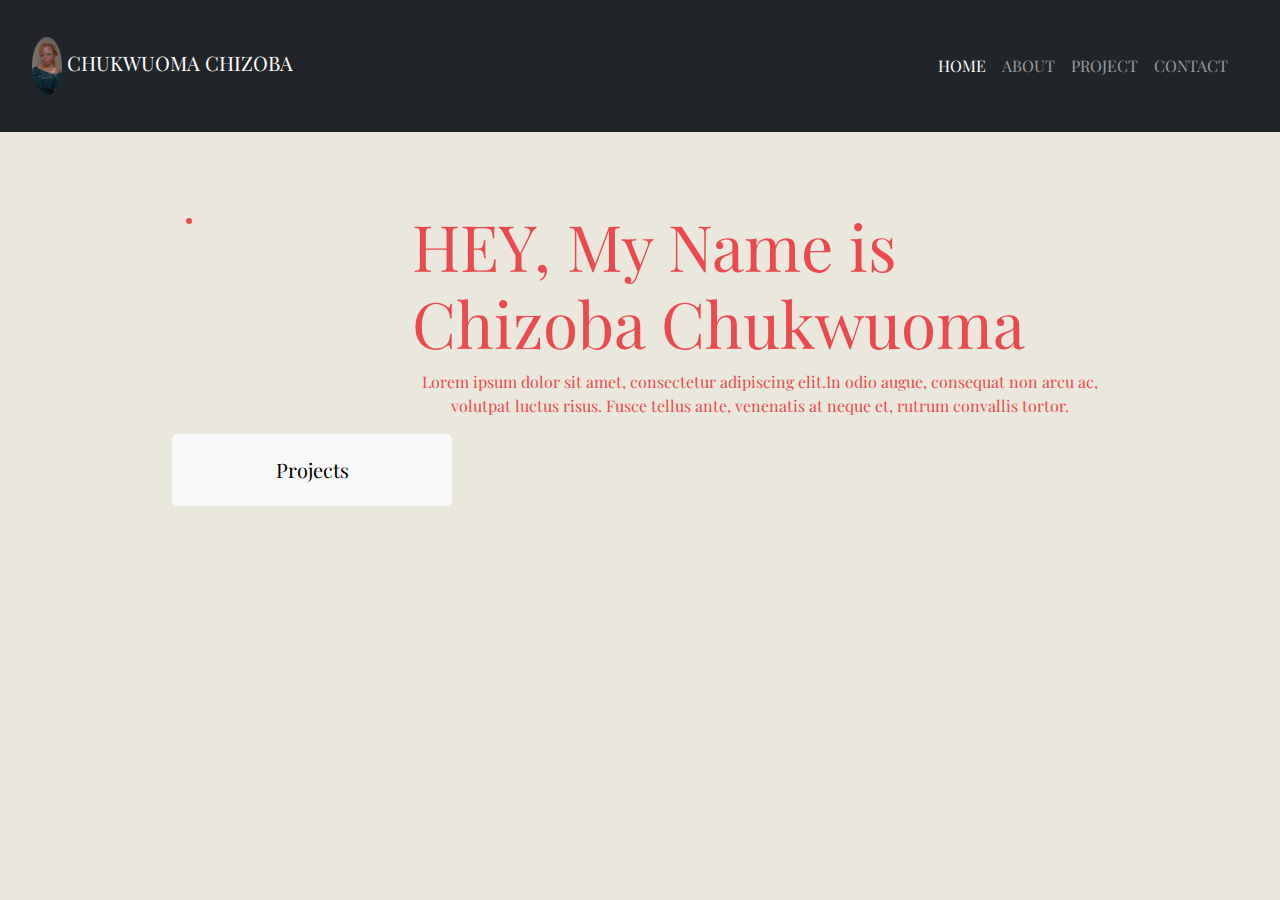
==== myportfolio/index.html @ f114935c "Initial commit" ====
<!DOCTYPE html>
<html lang="en">
  <head>
    <meta charset="utf-8" />
    <title>classy chizzy's portfolio</title>
    <meta
      name="viewport"
      content="width=device-width, initial-scale=1 shrink-to-fit=no"
    />
    <link rel="stylesheet" href="css/bootstrap.css" />
    <link rel="stylesheet" href="./css/site.css" />
    <link
      href="https://fonts.googleapis.com/css2?family=Playfair+Display:wght@600&display=swap"
      rel="stylesheet"
    />
  </head>
  <body>
    <header>
      <!--navbar-expand-sm extends the content vertically on smaller screens-->
      <nav class="navbar navbar-expand-sm navbar-dark fixed-top bg-dark">
        <a class="navbar-brand mr-4" href="index.html">
          <img src="images/1631907172016.jpg" class="rounded-circle 
          img-fluid d-inline-block align-text-center" width="30"height="24" alt=""/>
          Chukwuoma Chizoba
        </a>

        <!--to create a collapsing nav bar menu-->
        <div class="collapse navbar-collapse" id="navbarNav">
          <div class="container">
            <ul class="nav navbar-nav mr-auto justify-content-end">
              <li class="nav-item">
                <a class="nav-link active" aria-current="page" href="index.html"
                  >Home</a
                >
              </li>
              <li class="nav-item">
                <a class="nav-link" href="#">About</a>
              </li>
              <li class="nav-item">
                <a class="nav-link" href="#">Project</a>
              </li>
              <li class="nav-item">
                <a class="nav-link" href="#">Contact</a>
              </li>
            </ul>
          </div>
        </div>
      </nav>
    </header>
    <main role="main">
      <div class="container">
        <div class="row">
            <div class="col-3">
                <ul>
                    <li><a class="bg-primary"></a></li>
                </ul>
            </div>
        <div class="col-9">
            <h1 class="mt-8 text-capitalise display-3">HEY, My Name is Chizoba Chukwuoma</h1>
            <p class="text-center">
              Lorem ipsum dolor sit amet, consectetur adipiscing elit.In odio augue, consequat non arcu ac, volutpat luctus risus.
               Fusce tellus ante, venenatis at neque et, rutrum convallis tortor.
            </p>
        </div>
        <div>
          <a class="btn btn-light btn-lg " role="button" href="#">
            Projects
          </a>
        </div>
        </div>

      </div>
    </main>
  </body>
</html>
---- myportfolio/css/site.css ----
body{
    margin:10rem;
    padding-top: 3rem;
    padding-bottom:3rem ;
    background-color: #EAE7DC;
    font-family: 'Playfair Display', serif;
}

.navbar{
    text-transform:uppercase;
    padding:2rem;
}


main{
    color: #EA4a4f;
    
    
}
.btn{
    margin-right:4em;
    padding:1em;
    width:14em;
}
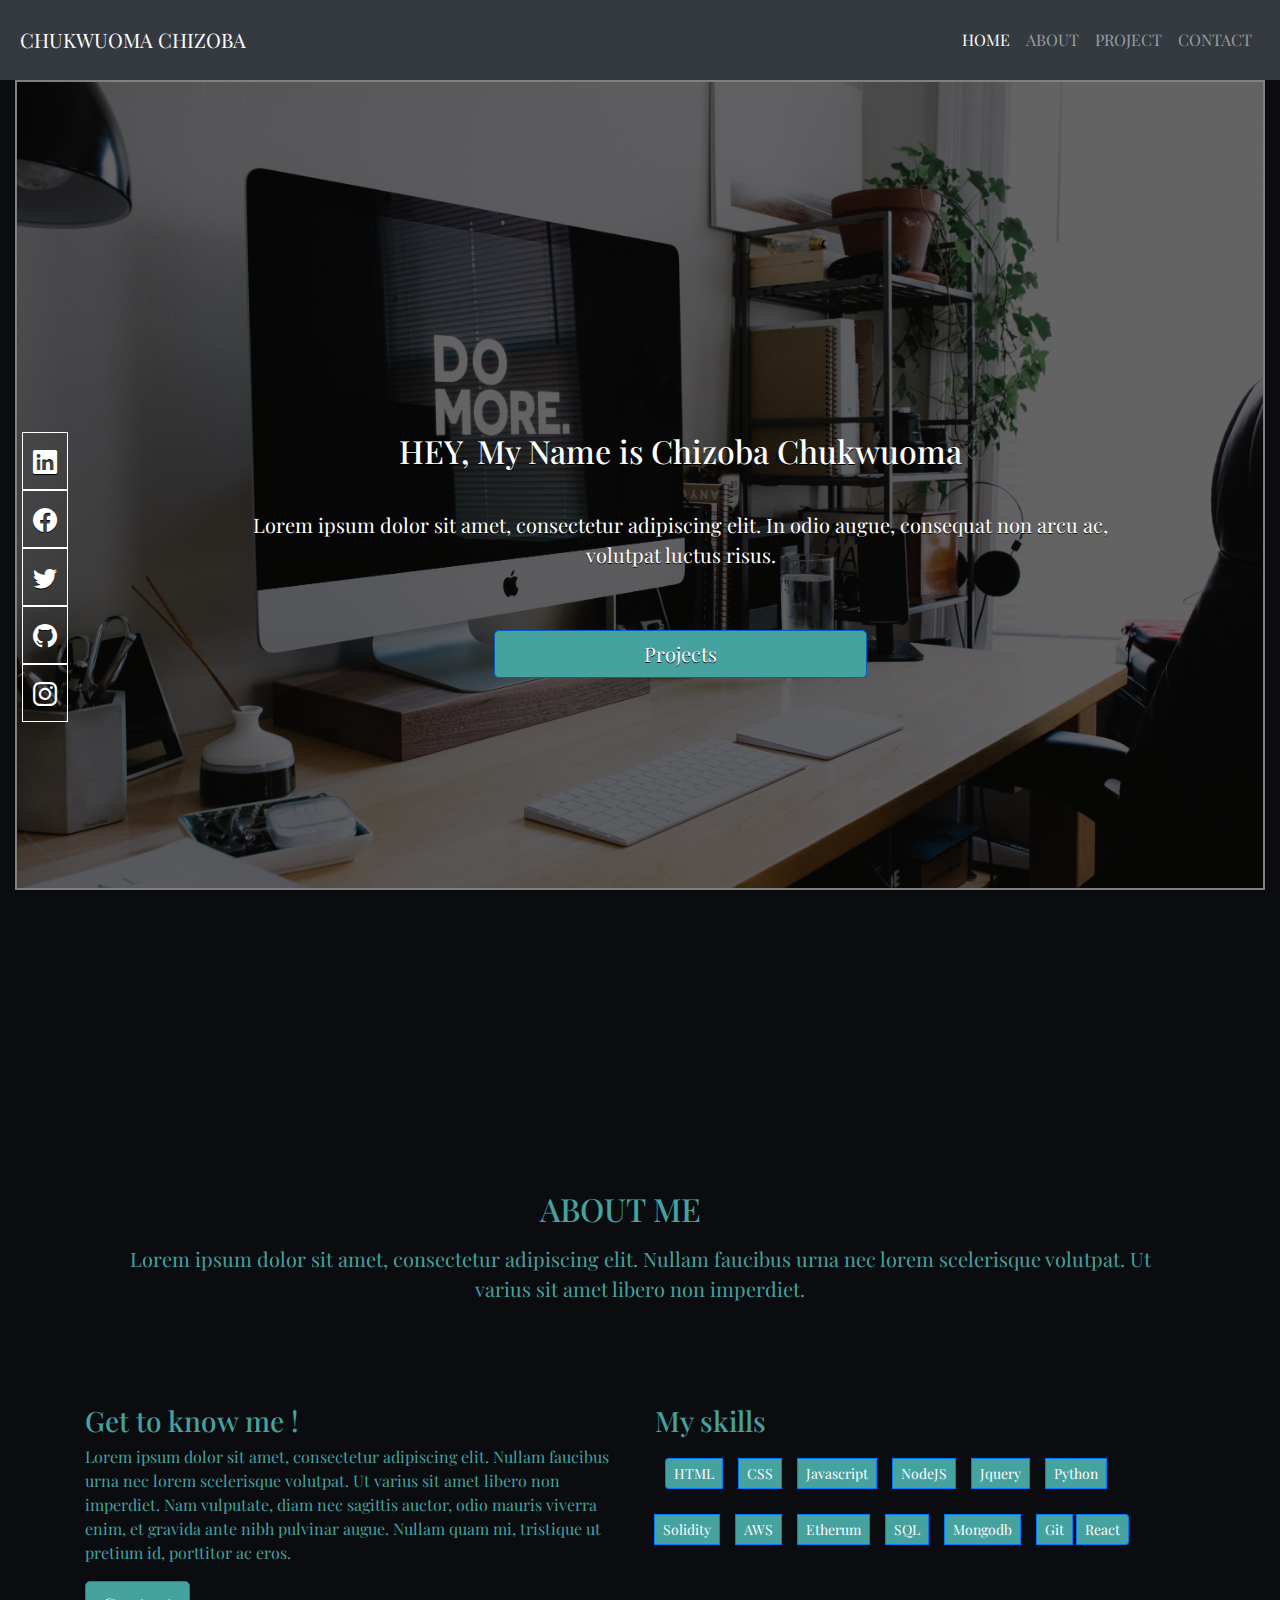
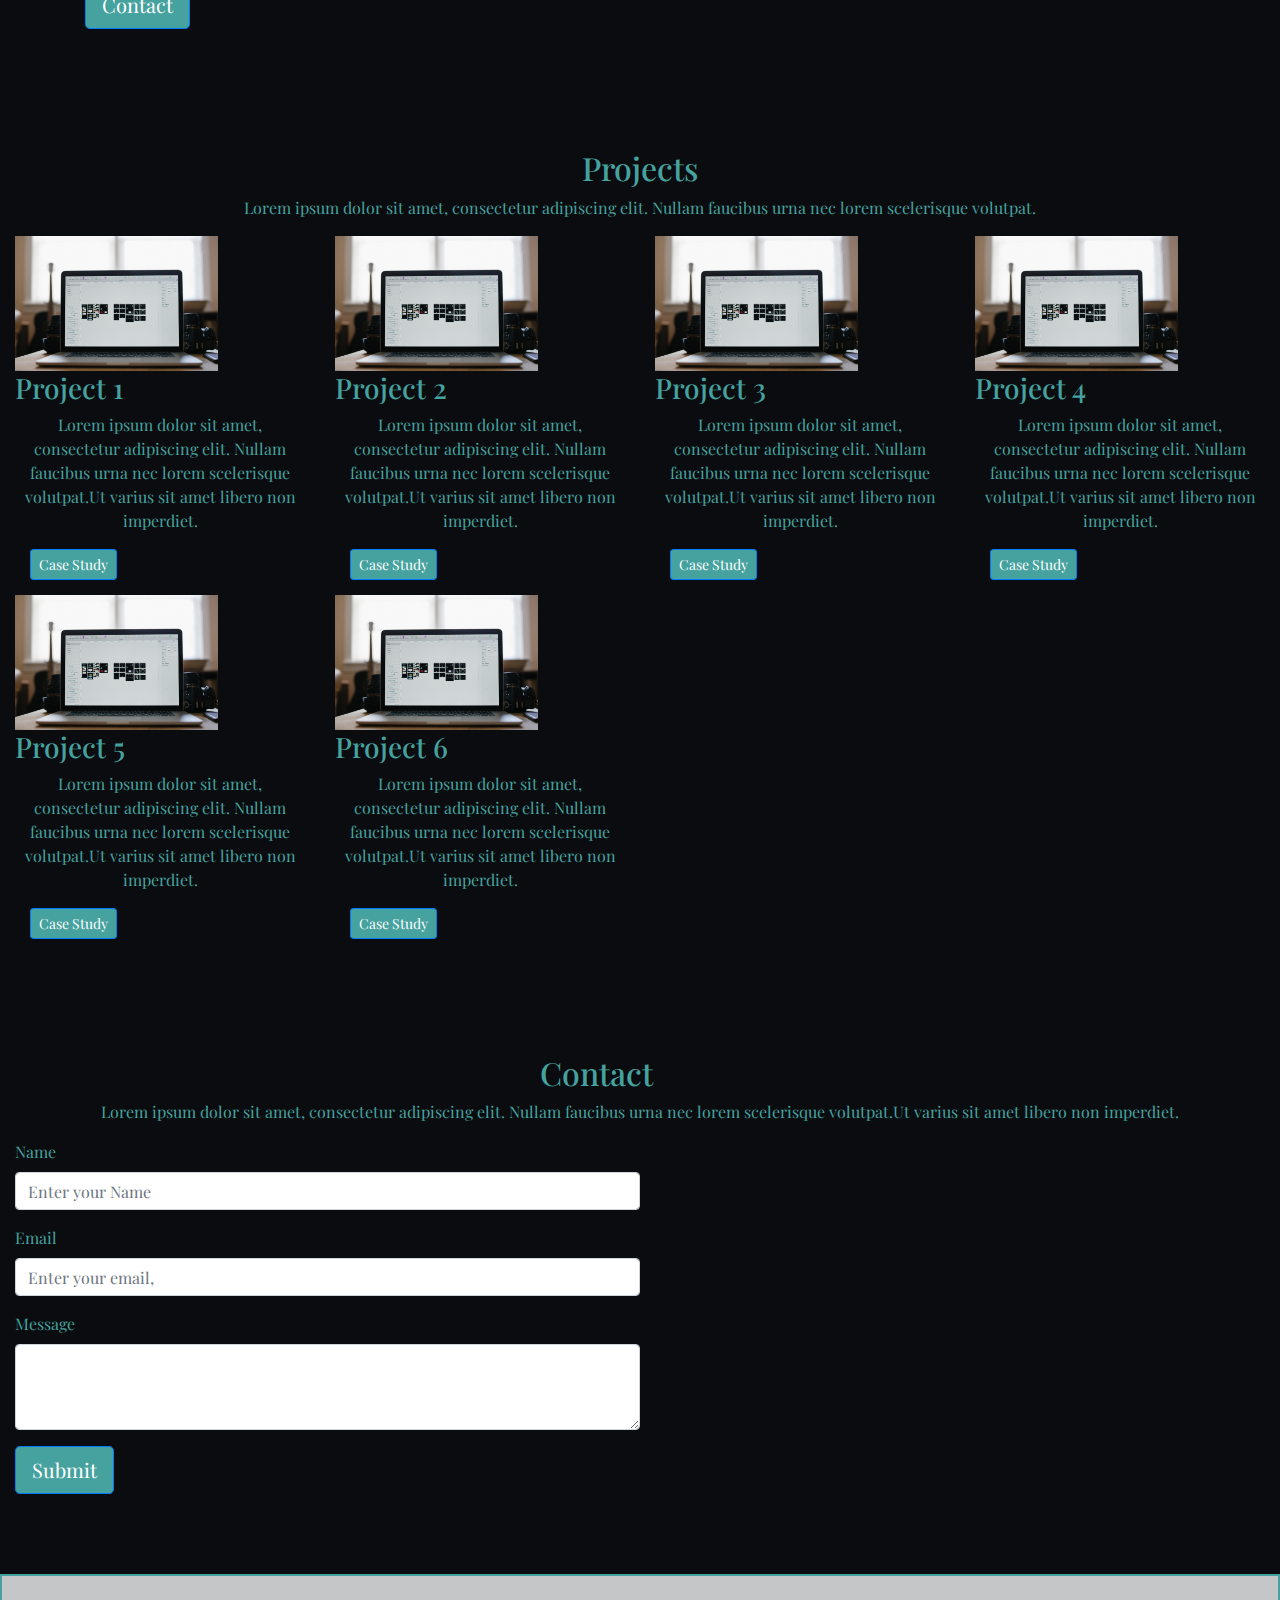
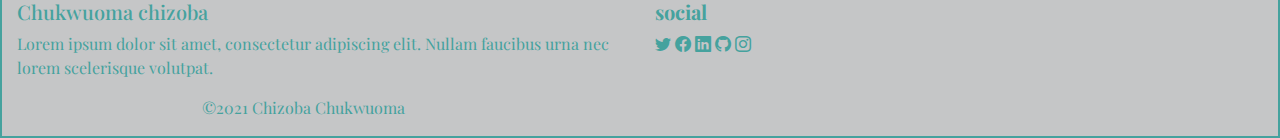
==== commit 5029eef3: "styles added" ====
--- a/myportfolio/index.html
+++ b/myportfolio/index.html
@@ -1,75 +1,397 @@
 <!DOCTYPE html>
 <html lang="en">
-  <head>
-    <meta charset="utf-8" />
-    <title>classy chizzy's portfolio</title>
-    <meta
-      name="viewport"
-      content="width=device-width, initial-scale=1 shrink-to-fit=no"
-    />
-    <link rel="stylesheet" href="css/bootstrap.css" />
-    <link rel="stylesheet" href="./css/site.css" />
-    <link
-      href="https://fonts.googleapis.com/css2?family=Playfair+Display:wght@600&display=swap"
-      rel="stylesheet"
-    />
-  </head>
-  <body>
-    <header>
-      <!--navbar-expand-sm extends the content vertically on smaller screens-->
-      <nav class="navbar navbar-expand-sm navbar-dark fixed-top bg-dark">
-        <a class="navbar-brand mr-4" href="index.html">
-          <img src="images/1631907172016.jpg" class="rounded-circle 
-          img-fluid d-inline-block align-text-center" width="30"height="24" alt=""/>
-          Chukwuoma Chizoba
-        </a>
-
-        <!--to create a collapsing nav bar menu-->
-        <div class="collapse navbar-collapse" id="navbarNav">
-          <div class="container">
-            <ul class="nav navbar-nav mr-auto justify-content-end">
-              <li class="nav-item">
-                <a class="nav-link active" aria-current="page" href="index.html"
-                  >Home</a
-                >
-              </li>
-              <li class="nav-item">
-                <a class="nav-link" href="#">About</a>
-              </li>
-              <li class="nav-item">
-                <a class="nav-link" href="#">Project</a>
-              </li>
-              <li class="nav-item">
-                <a class="nav-link" href="#">Contact</a>
-              </li>
-            </ul>
-          </div>
-        </div>
-      </nav>
-    </header>
-    <main role="main">
+
+<head>
+  <meta charset="utf-8" />
+  <title>classy chizzy's portfolio</title>
+  <meta name="viewport" content="width=device-width, initial-scale=1 shrink-to-fit=no" />
+  <!--css styles-->
+  <link rel="stylesheet" href="css/bootstrap.css" />
+  <!--for bootstrap-->
+  <link rel="stylesheet" href="./css/site.css" />
+  <link rel="stylesheet" href="https://cdn.jsdelivr.net/npm/bootstrap-icons@1.5.0/font/bootstrap-icons.css" />
+  <!--for the icons-->
+  <link href="https://fonts.googleapis.com/css2?family=Playfair+Display:wght@600&display=swap" rel="stylesheet" />
+</head>
+
+<body>
+  <header>
+    <!--navbar-expand-sm extends the content vertically on smaller screens-->
+    <nav class="navbar navbar-expand-lg navbar-dark fixed-top bg-dark">
+      <a class="navbar-brand mr-4" href="index.html">
+
+        <span>Chukwuoma Chizoba</span>
+      </a>
+      <!-- this creates a hamburger icon on smaller screens-->
+      <button class="navbar-toggler" type="button" data-toggle="collapse" data-target="#navbarNav"
+        aria-controls="navbarNav" aria-expanded="false" aria-label="Toggle navigation">
+        <span class="navbar-toggler-icon"></span>
+      </button>
+
+      <!--to create a collapsing nav bar menu flex was used for aligning the list-->
+      <div class="collapse navbar-collapse justify-content-end" id="navbarNav">
+
+        <ul class="nav navbar-nav ">
+          <li class="nav-item">
+            <a class="nav-link active" aria-current="page" href="index.html">Home</a>
+          </li>
+          <li class="nav-item">
+            <a class="nav-link" href="#">About</a>
+          </li>
+          <li class="nav-item">
+            <a class="nav-link" href="#">Project</a>
+          </li>
+          <li class="nav-item">
+            <a class="nav-link" href="#">Contact</a>
+          </li>
+        </ul>
+
+      </div>
+    </nav>
+  </header>
+
+  <main class="container-fluid">
+    <!--home page-->
+
+    <section class="hero overlay-img" id="home-page">
+      <div class="row" style="margin-top: 200px;">
+        <!-- display property is used to hide icons on small screens-->
+
+        <div class="col-sm-1 d-none d-lg-block align-self-start">
+          <ul class="icons">
+            <!-- bootstrap icons-->
+            <li>
+              <a><i class="bi bi-linkedin"></i></a>
+            </li>
+            <li>
+              <a><i class="bi bi-facebook"></i></a>
+            </li>
+            <li>
+              <a><i class="bi bi-twitter"></i></a>
+            </li>
+            <li>
+              <a><i class="bi bi-github"></i></a>
+            </li>
+            <li>
+              <a><i class="bi bi-instagram"></i></a>
+            </li>
+          </ul>
+        </div>
+        <!--hero section-->
+        <div class="col-11 ">
+          <!--align is used to place elements at the center of the page-->
+
+
+          <h2 class="text-capitalise text-center strong display-5">
+            HEY, My Name is Chizoba Chukwuoma
+          </h2>
+
+          <blockquote class="blockquote" style="margin-top: 20px;">
+
+            <p class="text-center" style="margin-top: 40px;">
+              Lorem ipsum dolor sit amet, consectetur adipiscing elit.
+              In odio augue, consequat non arcu ac, volutpat luctus risus.
+            </p>
+          </blockquote>
+
+
+          <div class="text-center" style="margin:60px; position:relative;">
+            <a class="btn btn-primary btn-lg active" id="main-btn" role="button" href="#" style="width:50%;">
+              Projects
+            </a>
+          </div>
+
+        </div>
+
+
+    </section>
+    <!-- about page-->
+    <section class="container" id="about" style=" margin-bottom:100px;">
+      <!--styling applied to center text-->
+      <div class="heading center" style="width:200px;">
+        <h2 class="text-uppercase  display-6"> about me </h2>
+      </div>
+      <blockquote class="blockquote" style="margin:15px;">
+        <p class="text-center">
+          Lorem ipsum dolor sit amet, consectetur adipiscing elit. Nullam
+          faucibus urna nec lorem scelerisque volutpat. Ut varius sit amet
+          libero non imperdiet.
+        </p>
+      </blockquote>
+
+    </section>
+
+    <!--Skills and basic info-->
+    <section class="container" id="skills" style="margin-bottom: 120px;">
+      <div class="row ">
+        <div class="col-md-6  col-10">
+          <div class="heading">
+            <h3>Get to know me !</h3>
+          </div>
+          <p>
+            Lorem ipsum dolor sit amet, consectetur adipiscing elit.
+            Nullam faucibus urna nec lorem scelerisque volutpat. Ut varius
+            sit amet libero non imperdiet. Nam vulputate, diam nec
+            sagittis auctor, odio mauris viverra enim, et gravida ante
+            nibh pulvinar augue. Nullam quam mi, tristique ut pretium id,
+            porttitor ac eros.
+          </p>
+          <a class="btn btn-lg btn-primary" role="button" href="#"> Contact</a>
+
+        </div>
+        <!--Skills-->
+        <div class="col-md-6 col-10">
+          <div class="heading">
+            <h3>My skills</h3>
+          </div>
+          <div class="btn-group d-inline-block">
+            <a class="btn btn-sm btn-space btn-primary btn-space" role="button" href="#">HTML
+            </a>
+            <a class="btn btn-sm btn-primary btn-space" role="button" href="#">CSS
+            </a>
+            <a class="btn btn-sm btn-primary btn-space" role="button" href="#">Javascript
+            </a>
+            <a class="btn btn-sm btn-primary btn-space" role="button" href="#">
+              NodeJS</a>
+            <a class="btn btn-sm btn-primary btn-space" role="button" href="#">
+              Jquery</a>
+            <a class="btn btn-sm btn-primary btn-space" role="button" href="#">Python
+            </a>
+            <a class="btn btn-sm btn-primary btn-space" role="button" href="#">
+              Solidity</a>
+            <a class="btn btn-sm btn-primary btn-space" role="button" href="#">
+              AWS</a>
+            <a class="btn btn-sm btn-primary btn-space" role="button" href="#">Etherum
+            </a>
+            <a class="btn btn-sm btn-primary btn-space" role="button" href="#">SQL
+            </a>
+            <a class="btn btn-sm btn-primary btn-space" role="button" href="#">Mongodb
+            </a>
+            <a class="btn btn-sm btn-primary" role="button" href="#">Git
+            </a>
+            <a class="btn btn-sm btn-primary" role="button" href="#">React
+            </a>
+          </div>
+    </section>
+
+    <!--projects section-->
+    <section class="projects" id="projects">
+      <div class="container-projects" style="margin-bottom:50px;">
+        <div class="row">
+          <div class="col-md-12 col-6">
+            <h2 class="text-center"> Projects</h2>
+            <p class="text-center">
+              Lorem ipsum dolor sit amet, consectetur adipiscing elit.
+              Nullam faucibus urna nec lorem scelerisque volutpat.
+            </p>
+          </div>
+        </div>
+         <!--project 1-->
+      
+         <div class="row" style="margin-bottom: 100px;">
+          <div class="col-md-3">
+
+            <img src="images/lee-campbell-8yb4_dqzkOw-unsplash.jpg" class="project-pic"
+              style="max-width:70%; height: auto;">
+
+            <h3>
+              Project 1
+            </h3>
+            <p class="text-center"> Lorem ipsum dolor sit amet, consectetur adipiscing elit.
+              Nullam faucibus urna nec lorem scelerisque volutpat.Ut varius
+              sit amet libero non imperdiet.
+            </p>
+
+            <div class="text-left" style="margin:15px;">
+              <a class="btn btn-primary btn-sm"> Case Study</a>
+            </div>
+            <!--project 2-->
+          </div>
+          <div class="col-md-3">
+
+            <img src="images/lee-campbell-8yb4_dqzkOw-unsplash.jpg" class="project-pic"
+              style="max-width:70%; height: auto;">
+
+            <h3>
+              Project 2
+            </h3>
+            <p class="text-center"> Lorem ipsum dolor sit amet, consectetur adipiscing elit.
+              Nullam faucibus urna nec lorem scelerisque volutpat.Ut varius
+              sit amet libero non imperdiet.
+            </p>
+
+            <div class="text-left" style="margin:15px;">
+              <a class="btn btn-primary btn-sm"> Case Study</a>
+            </div>
+            
+          </div>
+          <!--project 3-->
+          <div class="col-md-3">
+
+            <img src="images/lee-campbell-8yb4_dqzkOw-unsplash.jpg" class="project-pic"
+              style="max-width:70%; height: auto;">
+
+            <h3>
+              Project 3
+            </h3>
+            <p class="text-center"> Lorem ipsum dolor sit amet, consectetur adipiscing elit.
+              Nullam faucibus urna nec lorem scelerisque volutpat.Ut varius
+              sit amet libero non imperdiet.
+            </p>
+
+            <div class="text-left" style="margin:15px;">
+              <a class="btn btn-primary btn-sm"> Case Study</a>
+            </div>
+            
+          </div>
+          <!--project 4-->
+          <div class="col-md-3">
+
+            <img src="images/lee-campbell-8yb4_dqzkOw-unsplash.jpg" class="project-pic"
+              style="max-width:70%; height: auto;">
+
+            <h3>
+              Project 4
+            </h3>
+            <p class="text-center"> Lorem ipsum dolor sit amet, consectetur adipiscing elit.
+              Nullam faucibus urna nec lorem scelerisque volutpat.Ut varius
+              sit amet libero non imperdiet.
+            </p>
+
+            <div class="text-left" style="margin:15px;">
+              <a class="btn btn-primary btn-sm"> Case Study</a>
+            </div>
+            
+          </div>
+          <!--project 5-->
+          <div class="col-md-3">
+
+            <img src="images/lee-campbell-8yb4_dqzkOw-unsplash.jpg" class="project-pic"
+              style="max-width:70%; height: auto;">
+
+            <h3>
+              Project 5
+            </h3>
+            <p class="text-center"> Lorem ipsum dolor sit amet, consectetur adipiscing elit.
+              Nullam faucibus urna nec lorem scelerisque volutpat.Ut varius
+              sit amet libero non imperdiet.
+            </p>
+
+            <div class="text-left" style="margin:15px;">
+              <a class="btn btn-primary btn-sm"> Case Study</a>
+            </div>
+            
+          </div>
+          <!--project 6-->
+          <div class="col-md-3">
+
+            <img src="images/lee-campbell-8yb4_dqzkOw-unsplash.jpg" class="project-pic"
+              style="max-width:70%; height: auto;">
+
+            <h3>
+              Project 6
+            </h3>
+            <p class="text-center"> Lorem ipsum dolor sit amet, consectetur adipiscing elit.
+              Nullam faucibus urna nec lorem scelerisque volutpat.Ut varius
+              sit amet libero non imperdiet.
+            </p>
+
+            <div class="text-left" style="margin:15px;">
+              <a class="btn btn-primary btn-sm"> Case Study</a>
+            </div>
+            
+          </div>
+
+      </div>
+
+    </section>
+    <!--contacts-->
+    <section class="contacts" id="contacts">
       <div class="container">
+        <div class="center" style="width:200px;">
+          <h2> Contact</h2>
+        </div>
+        <p class="text-center">
+          Lorem ipsum dolor sit amet, consectetur adipiscing elit.
+          Nullam faucibus urna nec lorem scelerisque volutpat.Ut varius
+          sit amet libero non imperdiet.
+        </p>
+      </div>
+    </section>
+    <!-- contact form-->
+    <section class="contact-form align-center" style="margin-bottom: 80px;">
+      <form style="width:50%">
+        <!--Name-->
+        <div class="form-group">
+          <label for="Name"> Name</label>
+          <input type="text" class="form-control" id="Name" placeholder="Enter your Name">
+        </div>
+        <!--Email-->
+        <div class="form-group">
+          <label for="email"> Email</label>
+          <input type="email" id="p-email" class="form-control" placeholder="Enter your email,">
+
+        </div>
+        <!--Message-->
+        <div class="form-group">
+          <label for="message"> Message</label>
+          <textarea class="form-control" name="Message" id="p-message" rows="3" placeholder="
+                Enter your Message">
+
+                </textarea>
+        </div>
+        </div>
+        <div class="button">
+          <a class="btn btn-primary btn-lg"> Submit</a>
+        </div>
+
+
+      </form>
+    </section>
+
+
+
+  </main>
+  <section class="page-footer">
+    <!--footer-->
+
+    <footer class="page-footer font-small pt-4">
+      <div class="container-fluid">
         <div class="row">
-            <div class="col-3">
-                <ul>
-                    <li><a class="bg-primary"></a></li>
-                </ul>
-            </div>
-        <div class="col-9">
-            <h1 class="mt-8 text-capitalise display-3">HEY, My Name is Chizoba Chukwuoma</h1>
-            <p class="text-center">
-              Lorem ipsum dolor sit amet, consectetur adipiscing elit.In odio augue, consequat non arcu ac, volutpat luctus risus.
-               Fusce tellus ante, venenatis at neque et, rutrum convallis tortor.
-            </p>
-        </div>
-        <div>
-          <a class="btn btn-light btn-lg " role="button" href="#">
-            Projects
-          </a>
-        </div>
-        </div>
-
-      </div>
-    </main>
-  </body>
-</html>
+          <div class="col-md-6">
+            <h5 class="text-capitalise"> Chukwuoma chizoba</h5>
+            <blockquote class="block-quote">
+              <p>
+                Lorem ipsum dolor sit amet, consectetur adipiscing elit. Nullam
+                faucibus urna nec lorem scelerisque volutpat.
+              </p>
+            </blockquote>
+          </div>
+          <div class="col-md-6">
+            <h5 class="font-weight-bold  text-capitalise"> social</h5>
+            <p>
+              <i class="bi bi-twitter"></i>
+              <i class="bi bi-facebook"></i>
+              <i class="bi bi-linkedin"></i>
+              <i class="bi bi-github"></i>
+              <i class="bi bi-instagram"></i>
+            </p>
+          </div>
+          <div class="row">
+           <div class="col-12">
+            <p class="copy text-center">
+              &copy;2021 Chizoba Chukwuoma
+          </p>
+           </div>
+
+          </div>
+
+        </div>
+      </div>
+
+    </footer>
+  </section>
+
+</body>
+
+</html>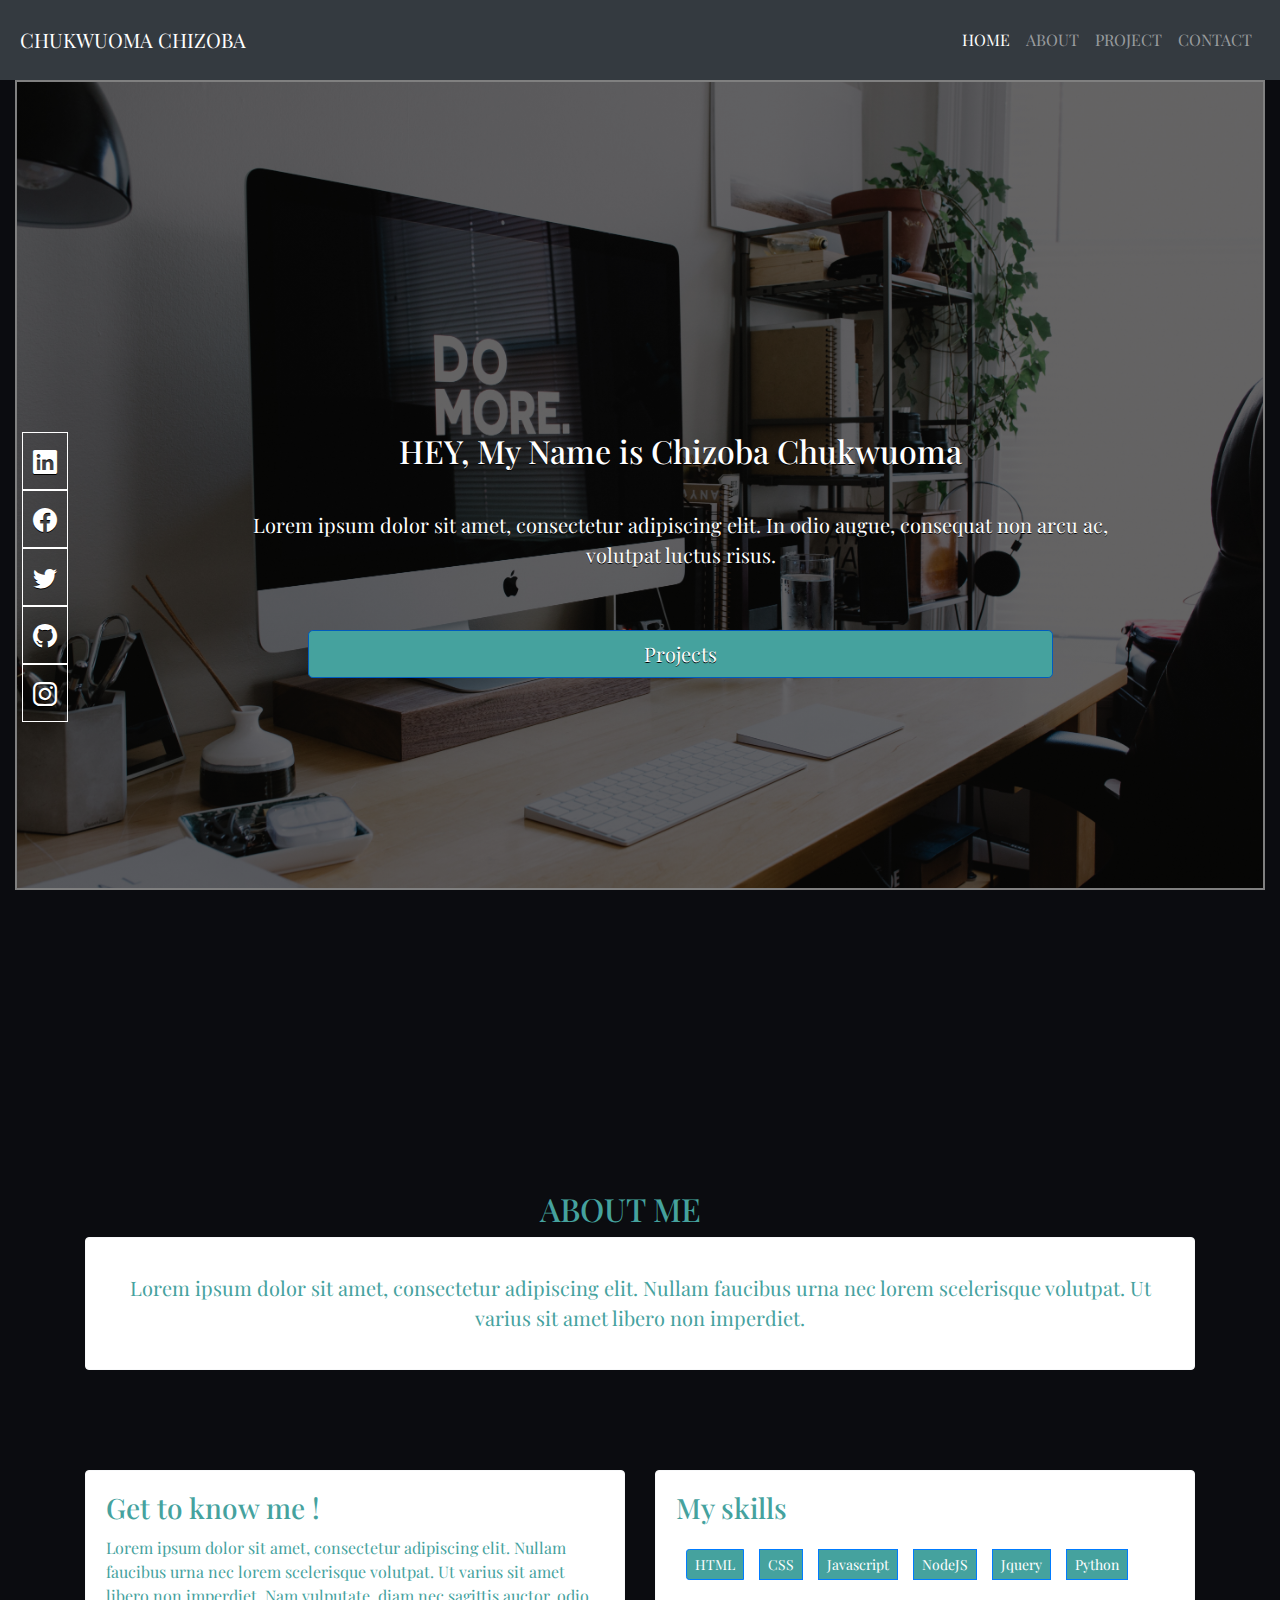
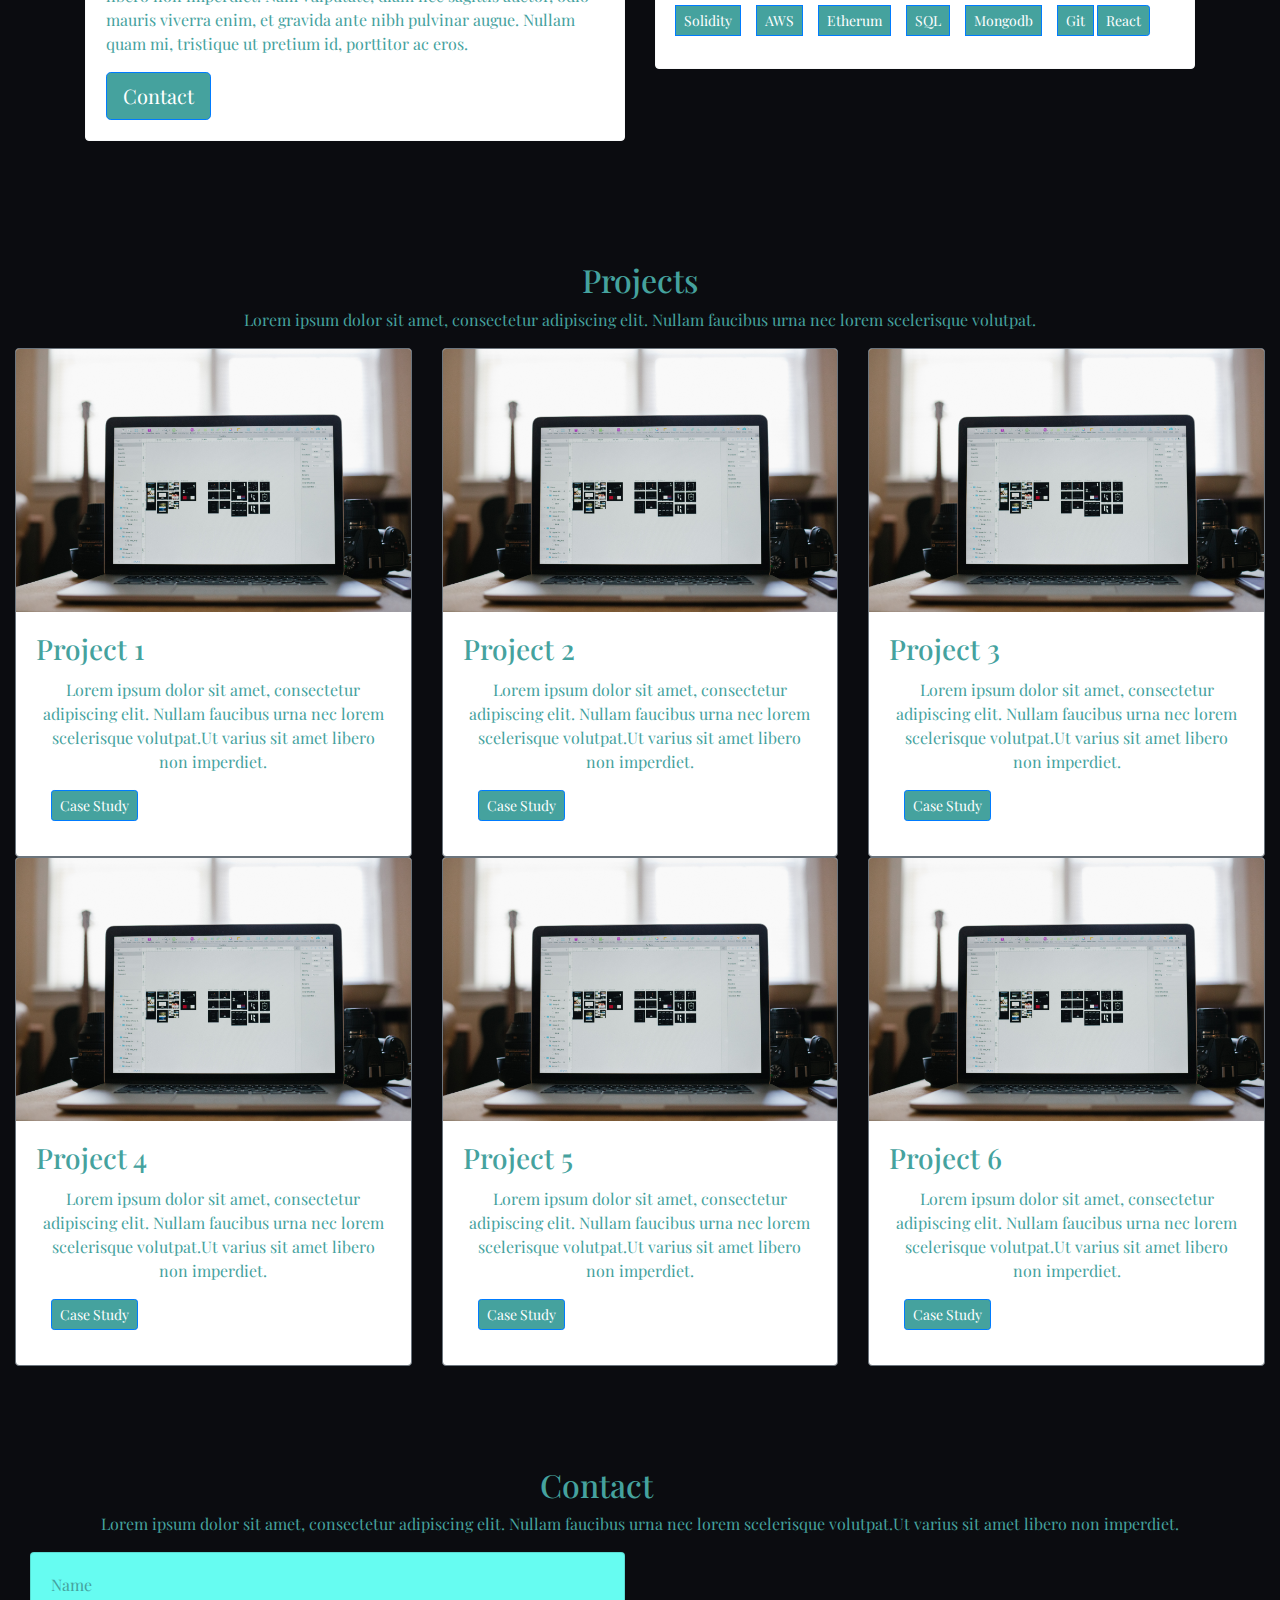
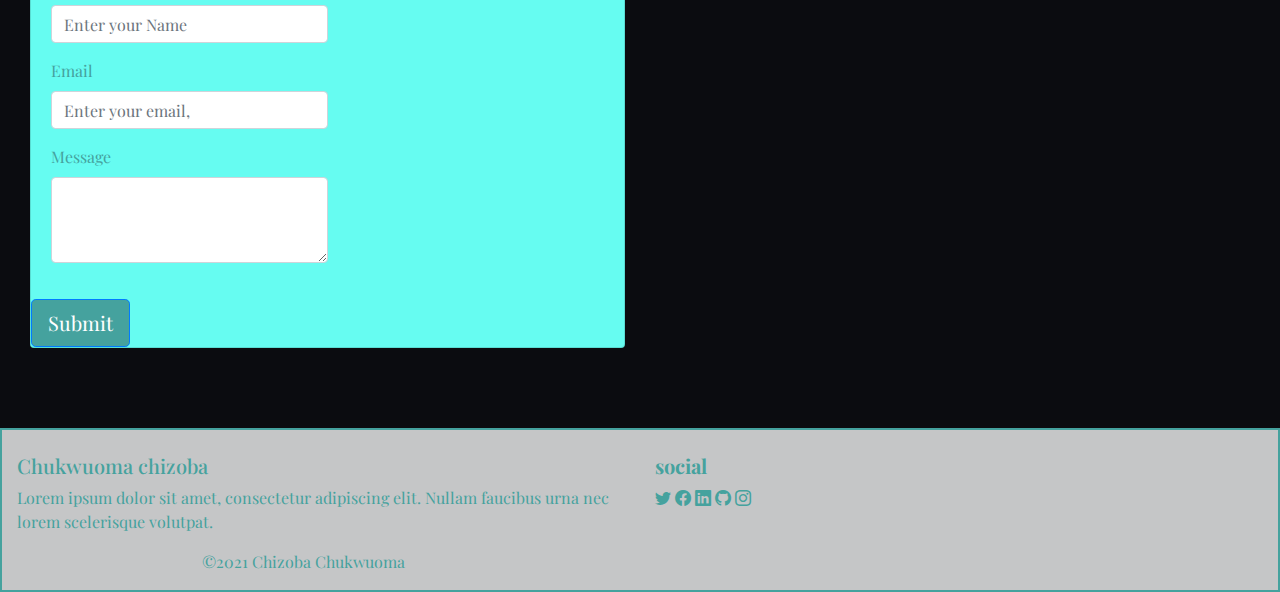
==== commit f8b6ddab: "added cards to the layout and javascript" ====
--- a/myportfolio/index.html
+++ b/myportfolio/index.html
@@ -78,28 +78,31 @@
           </ul>
         </div>
         <!--hero section-->
-        <div class="col-11 ">
+        <div class="col-md-11 col-6 ">
           <!--align is used to place elements at the center of the page-->
-
-
-          <h2 class="text-capitalise text-center strong display-5">
-            HEY, My Name is Chizoba Chukwuoma
-          </h2>
-
-          <blockquote class="blockquote" style="margin-top: 20px;">
-
-            <p class="text-center" style="margin-top: 40px;">
-              Lorem ipsum dolor sit amet, consectetur adipiscing elit.
-              In odio augue, consequat non arcu ac, volutpat luctus risus.
-            </p>
-          </blockquote>
-
-
-          <div class="text-center" style="margin:60px; position:relative;">
-            <a class="btn btn-primary btn-lg active" id="main-btn" role="button" href="#" style="width:50%;">
-              Projects
-            </a>
-          </div>
+          <div class="hero-content">
+            <h2 class="text-capitalise text-center strong display-5">
+              HEY, My Name is Chizoba Chukwuoma
+            </h2>
+  
+            <blockquote class="blockquote" style="margin-top: 20px;">
+  
+              <p class="text-center" style="margin-top: 40px;">
+                Lorem ipsum dolor sit amet, consectetur adipiscing elit.
+                In odio augue, consequat non arcu ac, volutpat luctus risus.
+              </p>
+            </blockquote>
+  
+  
+            <div class="text-center" style="margin:60px; position:relative;">
+              <a class="btn btn-primary btn-lg active" id="main-btn" role="button" href="#" style="width:100%;">
+                Projects
+              </a>
+            </div>
+          </div>
+
+
+          
 
         </div>
 
@@ -111,13 +114,17 @@
       <div class="heading center" style="width:200px;">
         <h2 class="text-uppercase  display-6"> about me </h2>
       </div>
-      <blockquote class="blockquote" style="margin:15px;">
-        <p class="text-center">
-          Lorem ipsum dolor sit amet, consectetur adipiscing elit. Nullam
-          faucibus urna nec lorem scelerisque volutpat. Ut varius sit amet
-          libero non imperdiet.
-        </p>
-      </blockquote>
+      <div class="card border-light">
+        <div class="card-body bg-transparent">
+          <blockquote class="blockquote" style="margin:15px;">
+            <p class="text-center">
+              Lorem ipsum dolor sit amet, consectetur adipiscing elit. Nullam
+              faucibus urna nec lorem scelerisque volutpat. Ut varius sit amet
+              libero non imperdiet.
+            </p>
+          </blockquote>
+        </div>
+      </div>
 
     </section>
 
@@ -125,59 +132,67 @@
     <section class="container" id="skills" style="margin-bottom: 120px;">
       <div class="row ">
         <div class="col-md-6  col-10">
-          <div class="heading">
-            <h3>Get to know me !</h3>
-          </div>
-          <p>
-            Lorem ipsum dolor sit amet, consectetur adipiscing elit.
-            Nullam faucibus urna nec lorem scelerisque volutpat. Ut varius
-            sit amet libero non imperdiet. Nam vulputate, diam nec
-            sagittis auctor, odio mauris viverra enim, et gravida ante
-            nibh pulvinar augue. Nullam quam mi, tristique ut pretium id,
-            porttitor ac eros.
-          </p>
-          <a class="btn btn-lg btn-primary" role="button" href="#"> Contact</a>
-
+          <div class='card border-light target'>
+            <div class="card-body">
+              <h3 class="card-title">Get to know me !</h3>
+
+              <p>
+                Lorem ipsum dolor sit amet, consectetur adipiscing elit.
+                Nullam faucibus urna nec lorem scelerisque volutpat. Ut varius
+                sit amet libero non imperdiet. Nam vulputate, diam nec
+                sagittis auctor, odio mauris viverra enim, et gravida ante
+                nibh pulvinar augue. Nullam quam mi, tristique ut pretium id,
+                porttitor ac eros.
+              </p>
+              <a class="btn btn-lg btn-primary" role="button" href="#"> Contact</a>
+            </div>
+
+          </div>
         </div>
         <!--Skills-->
-        <div class="col-md-6 col-10">
-          <div class="heading">
-            <h3>My skills</h3>
-          </div>
-          <div class="btn-group d-inline-block">
-            <a class="btn btn-sm btn-space btn-primary btn-space" role="button" href="#">HTML
-            </a>
-            <a class="btn btn-sm btn-primary btn-space" role="button" href="#">CSS
-            </a>
-            <a class="btn btn-sm btn-primary btn-space" role="button" href="#">Javascript
-            </a>
-            <a class="btn btn-sm btn-primary btn-space" role="button" href="#">
-              NodeJS</a>
-            <a class="btn btn-sm btn-primary btn-space" role="button" href="#">
-              Jquery</a>
-            <a class="btn btn-sm btn-primary btn-space" role="button" href="#">Python
-            </a>
-            <a class="btn btn-sm btn-primary btn-space" role="button" href="#">
-              Solidity</a>
-            <a class="btn btn-sm btn-primary btn-space" role="button" href="#">
-              AWS</a>
-            <a class="btn btn-sm btn-primary btn-space" role="button" href="#">Etherum
-            </a>
-            <a class="btn btn-sm btn-primary btn-space" role="button" href="#">SQL
-            </a>
-            <a class="btn btn-sm btn-primary btn-space" role="button" href="#">Mongodb
-            </a>
-            <a class="btn btn-sm btn-primary" role="button" href="#">Git
-            </a>
-            <a class="btn btn-sm btn-primary" role="button" href="#">React
-            </a>
+        <div class="col-md-6 col-10 target">
+          <div class="card border-light">
+            <div class="card-body">
+                <h3 class="card-title">My skills</h3>
+              
+              <div class="btn-group d-inline-block">
+                <a class="btn btn-sm btn-space btn-primary btn-space" role="button" href="#">HTML
+                </a>
+                <a class="btn btn-sm btn-primary btn-space" role="button" href="#">CSS
+                </a>
+                <a class="btn btn-sm btn-primary btn-space" role="button" href="#">Javascript
+                </a>
+                <a class="btn btn-sm btn-primary btn-space" role="button" href="#">
+                  NodeJS</a>
+                <a class="btn btn-sm btn-primary btn-space" role="button" href="#">
+                  Jquery</a>
+                <a class="btn btn-sm btn-primary btn-space" role="button" href="#">Python
+                </a>
+                <a class="btn btn-sm btn-primary btn-space" role="button" href="#">
+                  Solidity</a>
+                <a class="btn btn-sm btn-primary btn-space" role="button" href="#">
+                  AWS</a>
+                <a class="btn btn-sm btn-primary btn-space" role="button" href="#">Etherum
+                </a>
+                <a class="btn btn-sm btn-primary btn-space" role="button" href="#">SQL
+                </a>
+                <a class="btn btn-sm btn-primary btn-space" role="button" href="#">Mongodb
+                </a>
+                <a class="btn btn-sm btn-primary" role="button" href="#">Git
+                </a>
+                <a class="btn btn-sm btn-primary" role="button" href="#">React
+                </a>
+            </div>
+            
+          </div>
+          
           </div>
     </section>
 
     <!--projects section-->
     <section class="projects" id="projects">
       <div class="container-projects" style="margin-bottom:50px;">
-        <div class="row">
+        <div class="row" style='margin: bottom 50px;'>
           <div class="col-md-12 col-6">
             <h2 class="text-center"> Projects</h2>
             <p class="text-center">
@@ -186,121 +201,142 @@
             </p>
           </div>
         </div>
-         <!--project 1-->
-      
-         <div class="row" style="margin-bottom: 100px;">
-          <div class="col-md-3">
-
-            <img src="images/lee-campbell-8yb4_dqzkOw-unsplash.jpg" class="project-pic"
-              style="max-width:70%; height: auto;">
-
-            <h3>
-              Project 1
-            </h3>
-            <p class="text-center"> Lorem ipsum dolor sit amet, consectetur adipiscing elit.
-              Nullam faucibus urna nec lorem scelerisque volutpat.Ut varius
-              sit amet libero non imperdiet.
-            </p>
-
-            <div class="text-left" style="margin:15px;">
-              <a class="btn btn-primary btn-sm"> Case Study</a>
-            </div>
-            <!--project 2-->
-          </div>
-          <div class="col-md-3">
-
-            <img src="images/lee-campbell-8yb4_dqzkOw-unsplash.jpg" class="project-pic"
-              style="max-width:70%; height: auto;">
-
-            <h3>
-              Project 2
-            </h3>
-            <p class="text-center"> Lorem ipsum dolor sit amet, consectetur adipiscing elit.
-              Nullam faucibus urna nec lorem scelerisque volutpat.Ut varius
-              sit amet libero non imperdiet.
-            </p>
-
-            <div class="text-left" style="margin:15px;">
-              <a class="btn btn-primary btn-sm"> Case Study</a>
-            </div>
-            
+
+        <div class="row" style="margin-bottom: 100px;">
+          <!-- project 1-->
+          <div class="col-md-4 projects">
+            <div class='card border-secondary'>
+              <img src="images/lee-campbell-8yb4_dqzkOw-unsplash.jpg" class="card-img-top"
+                style="max-width:100%; height: auto;">
+              <div class="card-body  bg-transparent">
+                <h3 class="card-title">
+                  Project 1
+                </h3>
+                <p class="text-center"> Lorem ipsum dolor sit amet, consectetur adipiscing elit.
+                  Nullam faucibus urna nec lorem scelerisque volutpat.Ut varius
+                  sit amet libero non imperdiet.
+                </p>
+
+                <div class="text-left" style="margin:15px;">
+                  <a class="btn btn-primary btn-sm"> Case Study</a>
+                </div>
+              </div>
+
+            </div>
+
+          </div>
+          <!--project 2-->
+          <div class="col-md-4 projects">
+            <div class='card border-secondary'>
+              <img src="images/lee-campbell-8yb4_dqzkOw-unsplash.jpg" class="card-img-top"
+                style="max-width:100%; height: auto;">
+              <div class="card-body bg-transparent">
+                <h3 class="card-title">
+                  Project 2
+                </h3>
+                <p class="text-center"> Lorem ipsum dolor sit amet, consectetur adipiscing elit.
+                  Nullam faucibus urna nec lorem scelerisque volutpat.Ut varius
+                  sit amet libero non imperdiet.
+                </p>
+
+                <div class="text-left" style="margin:15px;">
+                  <a class="btn btn-primary btn-sm"> Case Study</a>
+                </div>
+              </div>
+
+            </div>
+
           </div>
           <!--project 3-->
-          <div class="col-md-3">
-
-            <img src="images/lee-campbell-8yb4_dqzkOw-unsplash.jpg" class="project-pic"
-              style="max-width:70%; height: auto;">
-
-            <h3>
-              Project 3
-            </h3>
-            <p class="text-center"> Lorem ipsum dolor sit amet, consectetur adipiscing elit.
-              Nullam faucibus urna nec lorem scelerisque volutpat.Ut varius
-              sit amet libero non imperdiet.
-            </p>
-
-            <div class="text-left" style="margin:15px;">
-              <a class="btn btn-primary btn-sm"> Case Study</a>
-            </div>
-            
+          <div class="col-md-4 projects">
+            <div class='card border-secondary'>
+              <img src="images/lee-campbell-8yb4_dqzkOw-unsplash.jpg" class="card-img-top"
+                style="max-width:100%; height: auto;">
+              <div class="card-body bg-transparent">
+                <h3 class="card-title">
+                  Project 3
+                </h3>
+                <p class="text-center"> Lorem ipsum dolor sit amet, consectetur adipiscing elit.
+                  Nullam faucibus urna nec lorem scelerisque volutpat.Ut varius
+                  sit amet libero non imperdiet.
+                </p>
+
+                <div class="text-left" style="margin:15px;">
+                  <a class="btn btn-primary btn-sm"> Case Study</a>
+                </div>
+              </div>
+
+            </div>
+
           </div>
           <!--project 4-->
-          <div class="col-md-3">
-
-            <img src="images/lee-campbell-8yb4_dqzkOw-unsplash.jpg" class="project-pic"
-              style="max-width:70%; height: auto;">
-
-            <h3>
-              Project 4
-            </h3>
-            <p class="text-center"> Lorem ipsum dolor sit amet, consectetur adipiscing elit.
-              Nullam faucibus urna nec lorem scelerisque volutpat.Ut varius
-              sit amet libero non imperdiet.
-            </p>
-
-            <div class="text-left" style="margin:15px;">
-              <a class="btn btn-primary btn-sm"> Case Study</a>
-            </div>
-            
+          <div class="col-md-4 projects">
+            <div class='card border-secondary'>
+              <img src="images/lee-campbell-8yb4_dqzkOw-unsplash.jpg" class="card-img-top"
+                style="max-width:100%; height: auto;">
+              <div class="card-body bg-transparent">
+                <h3 class="card-title">
+                  Project 4
+                </h3>
+                <p class="text-center"> Lorem ipsum dolor sit amet, consectetur adipiscing elit.
+                  Nullam faucibus urna nec lorem scelerisque volutpat.Ut varius
+                  sit amet libero non imperdiet.
+                </p>
+
+                <div class="text-left" style="margin:15px;">
+                  <a class="btn btn-primary btn-sm"> Case Study</a>
+                </div>
+              </div>
+
+            </div>
+
           </div>
           <!--project 5-->
-          <div class="col-md-3">
-
-            <img src="images/lee-campbell-8yb4_dqzkOw-unsplash.jpg" class="project-pic"
-              style="max-width:70%; height: auto;">
-
-            <h3>
-              Project 5
-            </h3>
-            <p class="text-center"> Lorem ipsum dolor sit amet, consectetur adipiscing elit.
-              Nullam faucibus urna nec lorem scelerisque volutpat.Ut varius
-              sit amet libero non imperdiet.
-            </p>
-
-            <div class="text-left" style="margin:15px;">
-              <a class="btn btn-primary btn-sm"> Case Study</a>
-            </div>
-            
+          <div class="col-md-4  col-12 projects">
+            <div class='card border-secondary'>
+              <img src="images/lee-campbell-8yb4_dqzkOw-unsplash.jpg" class="card-img-top"
+                style="max-width:100%; height: auto;">
+              <div class="card-body bg-transparent">
+                <h3 class="card-title">
+                  Project 5
+                </h3>
+                <p class="text-center"> Lorem ipsum dolor sit amet, consectetur adipiscing elit.
+                  Nullam faucibus urna nec lorem scelerisque volutpat.Ut varius
+                  sit amet libero non imperdiet.
+                </p>
+
+                <div class="text-left" style="margin:15px;">
+                  <a class="btn btn-primary btn-sm"> Case Study</a>
+                </div>
+              </div>
+
+            </div>
+
           </div>
           <!--project 6-->
-          <div class="col-md-3">
-
-            <img src="images/lee-campbell-8yb4_dqzkOw-unsplash.jpg" class="project-pic"
-              style="max-width:70%; height: auto;">
-
-            <h3>
-              Project 6
-            </h3>
-            <p class="text-center"> Lorem ipsum dolor sit amet, consectetur adipiscing elit.
-              Nullam faucibus urna nec lorem scelerisque volutpat.Ut varius
-              sit amet libero non imperdiet.
-            </p>
-
-            <div class="text-left" style="margin:15px;">
-              <a class="btn btn-primary btn-sm"> Case Study</a>
-            </div>
-            
-          </div>
+          <div class="col-md-4 col-12 projects">
+            <div class='card border-secondary'>
+              <img src="images/lee-campbell-8yb4_dqzkOw-unsplash.jpg" class="card-img-top"
+                style="max-width:100%; height: auto;">
+              <div class="card-body bg-transparent">
+                <h3 class="card-title">
+                  Project 6
+                </h3>
+                <p class="text-center"> Lorem ipsum dolor sit amet, consectetur adipiscing elit.
+                  Nullam faucibus urna nec lorem scelerisque volutpat.Ut varius
+                  sit amet libero non imperdiet.
+                </p>
+
+                <div class="text-left" style="margin:15px;">
+                  <a class="btn btn-primary btn-sm"> Case Study</a>
+                </div>
+              </div>
+
+            </div>
+
+          </div>
+        </div>
+
 
       </div>
 
@@ -320,33 +356,39 @@
     </section>
     <!-- contact form-->
     <section class="contact-form align-center" style="margin-bottom: 80px;">
-      <form style="width:50%">
-        <!--Name-->
-        <div class="form-group">
-          <label for="Name"> Name</label>
-          <input type="text" class="form-control" id="Name" placeholder="Enter your Name">
-        </div>
-        <!--Email-->
-        <div class="form-group">
-          <label for="email"> Email</label>
-          <input type="email" id="p-email" class="form-control" placeholder="Enter your email,">
-
-        </div>
-        <!--Message-->
-        <div class="form-group">
-          <label for="message"> Message</label>
-          <textarea class="form-control" name="Message" id="p-message" rows="3" placeholder="
-                Enter your Message">
-
-                </textarea>
-        </div>
-        </div>
-        <div class="button">
-          <a class="btn btn-primary btn-lg"> Submit</a>
-        </div>
-
-
-      </form>
+      <div class="col-6">
+        <div class="card bg-primary">
+          <div class="card-body ">
+            <form style="width:50%">
+              <!--Name-->
+              <div class="form-group">
+                <label for="Name"> Name</label>
+                <input type="text" class="form-control" id="Name" placeholder="Enter your Name">
+              </div>
+              <!--Email-->
+              <div class="form-group">
+                <label for="email"> Email</label>
+                <input type="email" id="p-email" class="form-control" placeholder="Enter your email,">
+      
+              </div>
+              <!--Message-->
+              <div class="form-group">
+                <label for="message"> Message</label>
+                <textarea class="form-control" name="Message" id="p-message" rows="3" placeholder="
+                      Enter your Message">
+      
+                      </textarea>
+              </div>
+              </div>
+              <div class="button">
+                <a class="btn btn-primary btn-lg"> Submit</a>
+              </div>
+      
+      
+            </form>
+          </div>
+        </div>
+      </div>
     </section>
 
 
@@ -378,11 +420,11 @@
             </p>
           </div>
           <div class="row">
-           <div class="col-12">
-            <p class="copy text-center">
-              &copy;2021 Chizoba Chukwuoma
-          </p>
-           </div>
+            <div class="col-12">
+              <p class="copy text-center">
+                &copy;2021 Chizoba Chukwuoma
+              </p>
+            </div>
 
           </div>
 
@@ -393,5 +435,8 @@
   </section>
 
 </body>
+<script src="js/bootstrap.bundle.min.js"></script>
+<script src="https://ajax.googleapis.com/ajax/libs/jquery/3.6.0/jquery.min.js"></script>
+<script src="./js/script.js"></script>
 
 </html>--- a/myportfolio/css/site.css
+++ b/myportfolio/css/site.css
@@ -58,6 +58,9 @@
 .btn-primary {
   background-color: #45a29e !important;
 }
+.bg-primary{
+  background-color: #66fcf1 !important;
+}
 footer{
   background: #c5c6c7;;
   border:2px solid;
